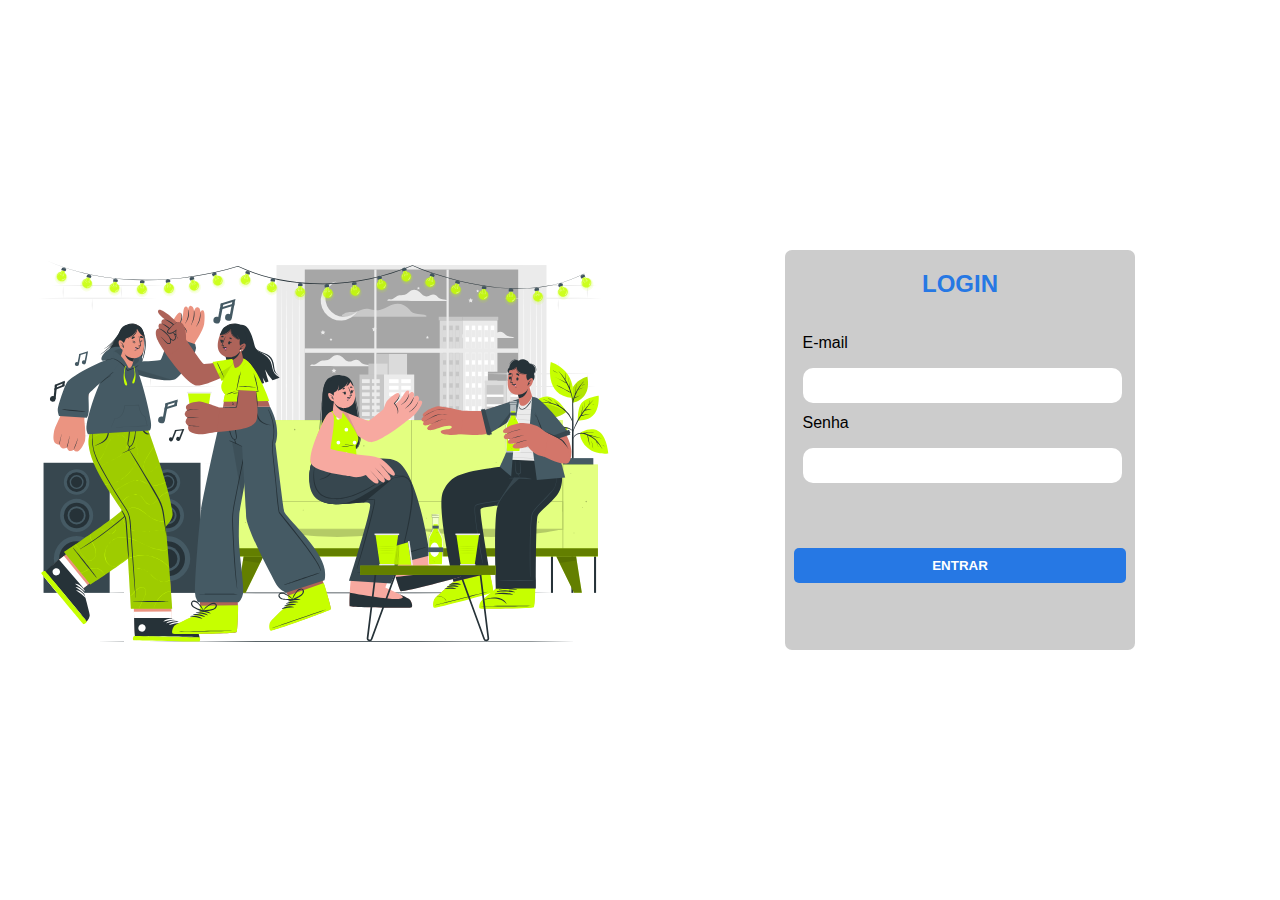
==== index.html @ 2a2676fb "Início" ====
<!DOCTYPE html>
<html lang="en">

<head>
    <meta charset="UTF-8">
    <link rel="stylesheet" href="style.css">
    <meta name="viewport" content="width=device-width, initial-scale=1.0">
    <title>Document</title>
</head>

<body>
    <div class="conteiner">
        <div class="esquerda">
            <img src="./Images/house-party-animate.svg" alt="" width="700px">

        </div>
        <div class="direita">
            <div class="card">
                <h2>LOGIN</h2>
                <div class="input">
                    <p>E-mail</p>
                    <input type="email">
                </div>
                <div class="input">
                    <p>Senha</p>
                    <input type="password">
                </div>
                <button>ENTRAR</button>

            </div>

        </div>
    </div>
</body>

</html>
---- style.css ----
body {
    margin: 0;
    padding: 0;
    font-family: sans-serif;

}

.conteiner {
    Width: 100%;
    height: 100vh;
    display: flex;
}

.esquerda {
    width: 50%;
    height: 100%;
    display: flex;
    align-items: center;
    justify-content: center;

}

.direita {
    width: 50%;
    height: 100%;
    display: flex;
    align-items: center;
    justify-content: center;
}

.card {
    background: #ccc;
    width: 350px;
    height: 400px;
    display: flex;
    align-items: center;
    flex-direction: column;
    border-radius: 7px;

}

.card .input {
    width: 90%;
    height: 80px;
}

.card .input input {
    width: 95%;
    border: none;
    background-color: #fff;
    padding: 10px;
    border-radius: 10px;
    outline: none;

}

.card .input input:focus{
    border: 1px solid #2678e4;

}

.card button {
    width: 95%;
    border: none;
    background: #2678e4;
    padding: 10px;
    border-radius: 5px;
    color: #fff;
    margin-top: 70px;
    font-weight: bold;

}

.card button:hover {
    background: none;
    border: 1px solid #2678e4;
    color: #2678e4;
    cursor: pointer;
    transition: all 300ms ease;
}

.card button:active {
    background: #2678e4;
    color: #fff
}

.card h2 {
    color: #2678e4;


}
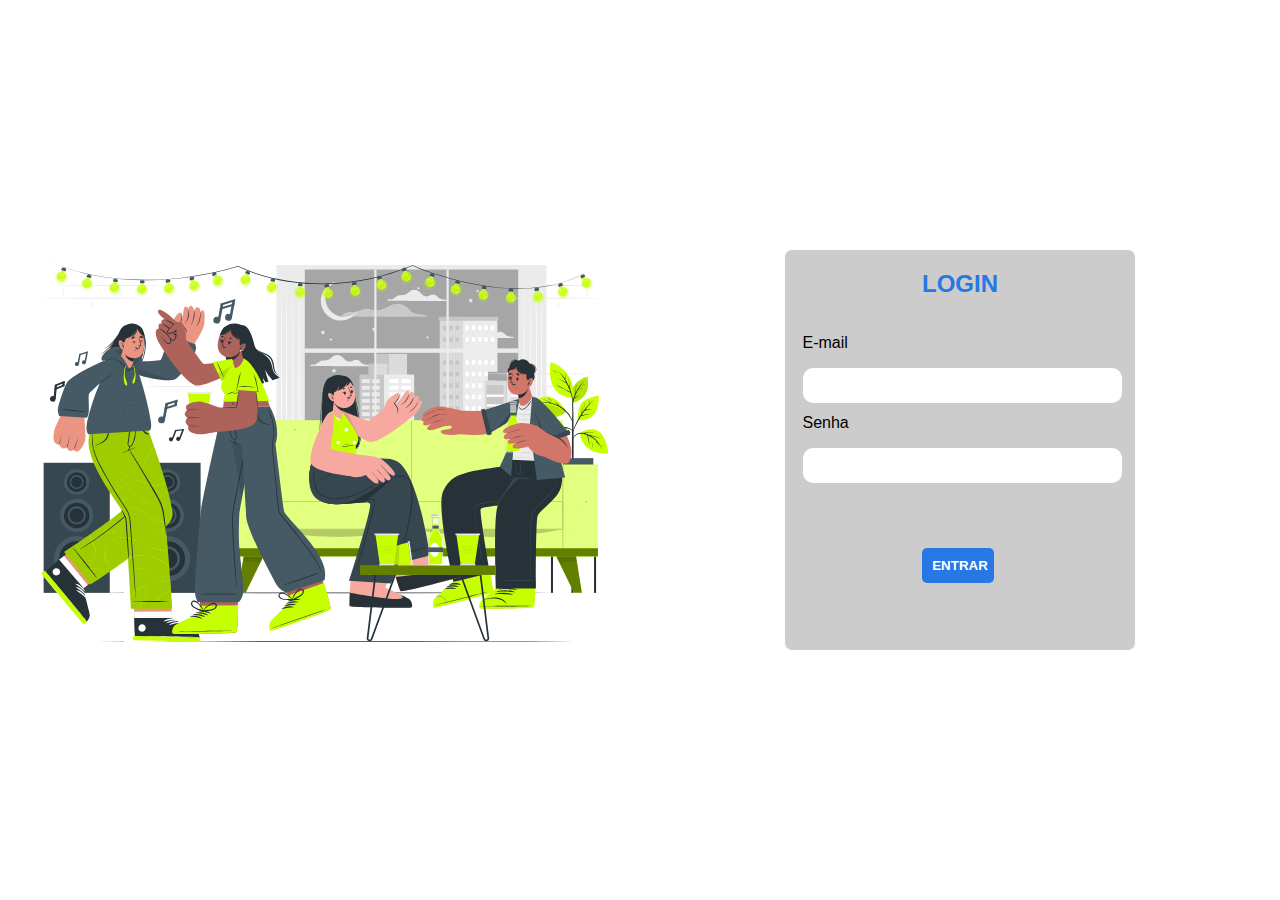
==== commit c9683c00: "Inclusão Home" ====
--- a/index.html
+++ b/index.html
@@ -25,7 +25,9 @@
                     <p>Senha</p>
                     <input type="password">
                 </div>
-                <button>ENTRAR</button>
+                <a href="./Home/index.html">
+                    <button>ENTRAR</button>
+                </a>
 
             </div>
 
